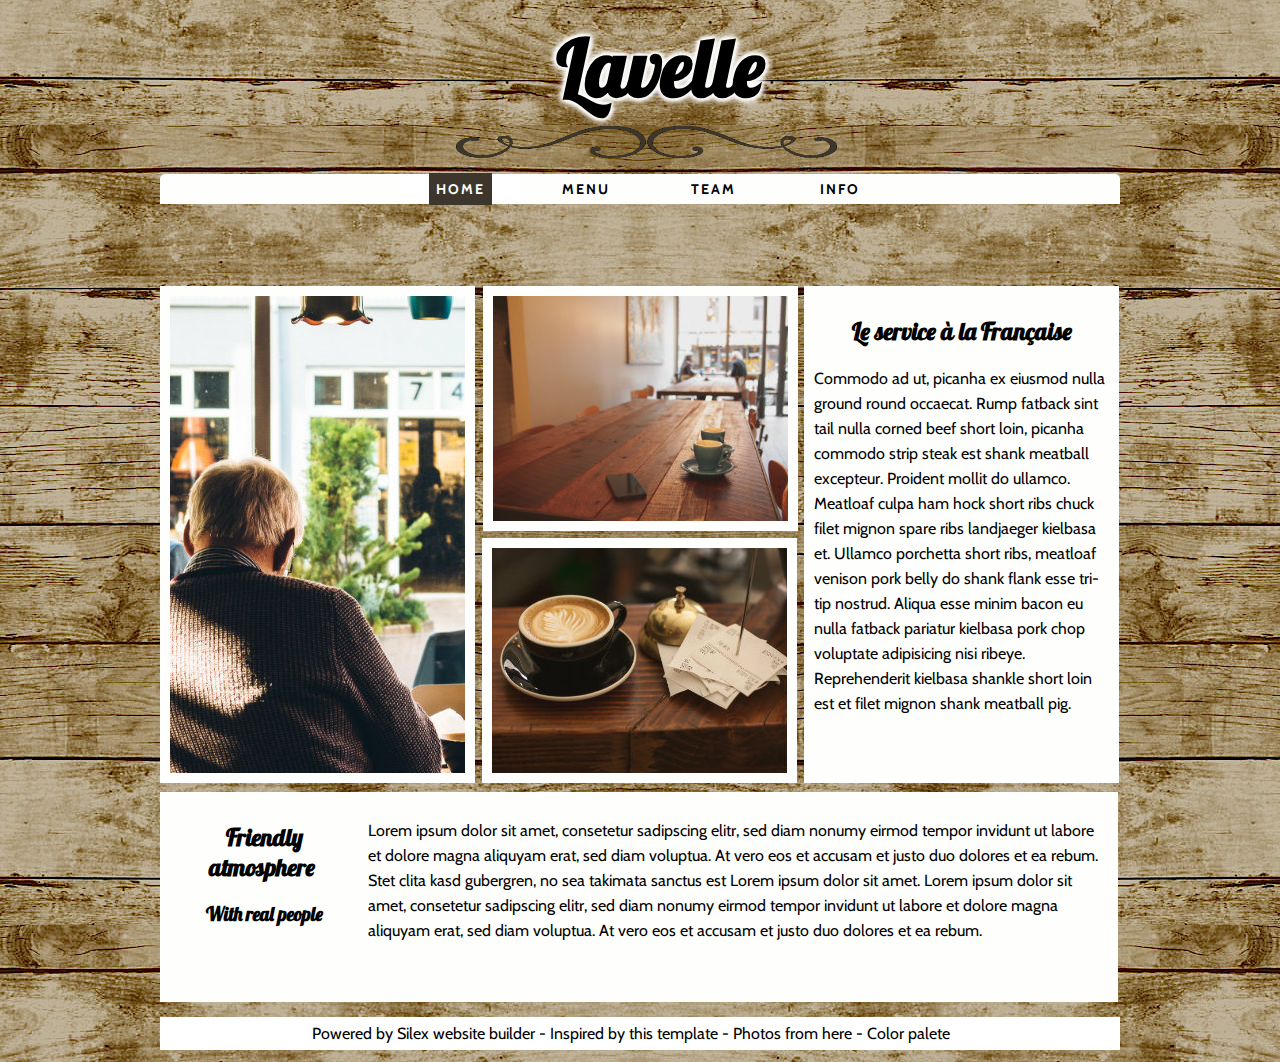
==== index.html @ 80cfb574 "Batch update" ====
<!doctype html><html lang=""><head>
    <meta charset="UTF-8">
    <meta name="generator" content="Silex v2.2.13">
    <!-- leave this for stats -->
    <script type="text/javascript" src="js/jquery.js"></script>
    
    
    <script type="text/javascript" src="js/front-end.js"></script>
    <!-- Normalize -->
    <link href="css/normalize.css" rel="stylesheet">
    <!-- Silex style -->
    <link href="css/front-end.css" rel="stylesheet">

    
    <script type="text/javascript" class="silex-script"></script>
    










    <title>Food and drink template - Home</title>
    <meta name="description" content="The description displayed in search results">

    <meta name="twitter:card" content="summary">
    <meta name="twitter:title" content="Check this site, friends!">
    <meta name="og:title" content="Check this site, friends!">
    <meta name="twitter:description" content="The description displayed in social networks">
    <meta name="og:description" content="The description displayed in social networks">
    <meta name="twitter:image" content="http://localhost:6805/api/1.0/www/exec/get//tmp/food-and-drink/assets/lunch.jpg">
    <meta name="og:image" content="http://localhost:6805/api/1.0/www/exec/get//tmp/food-and-drink/assets/lunch.jpg">
    <meta name="twitter:site" content="@silexlabs">
















    































    
    






























    
    
<link href="https://fonts.googleapis.com/css?family=Lobster" rel="stylesheet" class="silex-custom-font"><link href="https://fonts.googleapis.com/css?family=Cabin" rel="stylesheet" class="silex-custom-font"><meta name="viewport" content="width=device-width, initial-scale=1"><link id="90b62914616723d69e8e5b2ad4230a65" href="chrome-extension://mloajfnmjckfjbeeofcdaecbelnblden/contentScripts/speech.css" rel="stylesheet" type="text/css"><link id="99d7f5ba0e43f2a2a6393e184a7154d3" href="chrome-extension://mloajfnmjckfjbeeofcdaecbelnblden/contentScripts/rewordify.css" rel="stylesheet" type="text/css"><link id="1ffa79cf5ac7dd4734f51410a17d4d7d" href="chrome-extension://mloajfnmjckfjbeeofcdaecbelnblden/contentScripts/defineWord.css" rel="stylesheet" type="text/css"><link id="64775eb8f770eff6d8a2ec3ca6df3820" href="chrome-extension://mloajfnmjckfjbeeofcdaecbelnblden/contentScripts/overlay.css" rel="stylesheet" type="text/css"><script src="js/script.js" type="text/javascript"></script><link href="css/styles.css" rel="stylesheet" type="text/css"><style>body { opacity: 0; transition: .25s opacity ease; }</style></head>

<body class="body-initial all-style enable-mobile prevent-resizable prevent-selectable editable-style silex-runtime silex-published" data-silex-type="container-element" style="" data-current-page="page-home">







































































































    
















































    










    





    
    
    






<section data-silex-type="container-element" class="container-element editable-style silex-id-1552774272342-11 section-element hide-on-desktop prevent-resizable"><div data-silex-type="container-element" class="editable-style silex-id-1552774272339-10 container-element silex-element-content website-width"></div></section><section data-silex-type="container-element" class="container-element website-min-width editable-style silex-id-1484949224320-1 section-element prevent-resizable">
        <div data-silex-type="container-element" class="editable-style silex-element-content website-width silex-id-1484949224320-0 container-element"><div data-silex-type="text-element" class="editable-style silex-id-1552774225668-8 text-element prevent-resizable silex-component hide-on-desktop mobile-menu nav prevent-auto-z-index"><div class="silex-element-content normal"><style>.hamburger-menu_1635870281799_638 {position: absolute; z-index: 20;}.silex-editor .hamburger-menu_1635870281799_638 nav {left: -9999px;}.hamburger-menu_1635870281799_638 nav ul {margin-top: 80px;}.hamburger-menu_1635870281799_638 nav {opacity: 0; position: absolute; background-color: #ededed; transition: left 1s ease, height 0s ease 1s; left: -300px; width: 300px; height: 20px;}.hamburger-menu_1635870281799_638.open nav {opacity: 1; height: 100vh; left: 0; transition: left 1s ease, height 0s ease 0s;}.hamburger-menu_1635870281799_638 .nav-container {z-index: 10; position: absolute;}.hamburger-menu_1635870281799_638.open .nav-container {}.hamburger-menu_1635870281799_638 .hamburger-btn {z-index: 20; cursor: pointer; position: absolute;}.hamburger-menu_1635870281799_638 .hamburger-btn span {display: block; width: 30px; height: 5px; margin-bottom: 3px; position: relative; background-color: #000000; border: 1px solid #ffffff; border-radius: 3px; transition: border-color 0.1s ease-in,
      opacity 0.1s ease-in,
      transform 0.1s ease-in,
      background 0.1s ease-in;}.hamburger-menu_1635870281799_638.open .hamburger-btn span {border-color: rgba(255, 255, 255, 0);}.hamburger-menu_1635870281799_638 .hamburger-btn span:first-child {transform-origin: 4px -2px;}.hamburger-menu_1635870281799_638.open .hamburger-btn span:first-child {transform: rotate(45deg) translate(7px, -4px);}.hamburger-menu_1635870281799_638.open .hamburger-btn span:nth-last-child(2) {opacity: 0;}.hamburger-menu_1635870281799_638 .hamburger-btn span:nth-child(3) {transform-origin: -11px 4px;}.hamburger-menu_1635870281799_638.open .hamburger-btn span:nth-child(3) {transform: rotate(-45deg) translate(0, 12px);}</style>
<!-- inspired by https://codepen.io/erikterwan/pen/EVzeRP -->
<div class="hamburger-menu_1635870281799_638 closed">
    <div class="hamburger-btn ">
      <span></span>
      <span></span>
      <span></span>
    </div>
    <div class="nav-container">
      <div class="prevent-scale">
        <nav role="navigation" class="">
            <ul>
            
                <li><a href="./" class="page-link-active">Home</a></li>
            
                <li><a href="menu.html">Menu</a></li>
            
                <li><a href="team.html">Team</a></li>
            
                <li><a href="info.html">Info</a></li>
            
                <li><a href="https://www.silex.me/" target="_blank">External link</a></li>
            
            </ul>
        </nav>
      </div>
  </div>
</div>
<script>
(function() {
  var isOpen = false;
  function close() {
    isOpen = false;
    $('.hamburger-menu_1635870281799_638').removeClass('open');
    $('.hamburger-menu_1635870281799_638').addClass('closed');
  }
  function open() {
    isOpen = true;
    $('.hamburger-menu_1635870281799_638').addClass('open');
    $('.hamburger-menu_1635870281799_638').removeClass('closed');
  }
  function toggle() {
    if(isOpen) close();
    else open();
  }
  var silexElement = $('.hamburger-menu_1635870281799_638').closest('.editable-style');
  function move(data) {
    var offset = silexElement.offset();
    $('.hamburger-menu_1635870281799_638 .nav-container').css({
      'transform': 'translate(' + (data.scrollLeft - (offset.left/data.scale)) + 'px, ' + (data.scrollTop - (offset.top/data.scale)) + 'px)'
    });
  }
  $('.hamburger-menu_1635870281799_638 .hamburger-btn').click(function() { toggle(); });
  $(document).on('silex.scroll silex.resize', function(e) {
    close();
    move(window.silex);
  });
  close();
})();
</script>
</div></div><div data-silex-type="container-element" class="editable-style silex-id-1552774237438-9 container-element hide-on-desktop"></div><a data-silex-type="text-element" class="editable-style text-element silex-id-1424647173853 page-link-active" style="" href="./">
                <div class="silex-element-content normal">
                    <h1>Lavelle</h1></div>
            </a>
            
            <div data-silex-type="image-element" class="editable-style image-element silex-id-1424647165395"><img src="assets/post%20divider_scroll.png" class="">
            </div>
            <div data-silex-type="container-element" class="editable-style silex-id-1424710230648 container-element hide-on-mobile">
                <div data-silex-type="container-element" class="editable-style   container-element silex-id-1424710433398 editable-plugin-created">
                    <div data-silex-type="text-element" class="editable-style text-element silex-id-1424710332527 nav-element nav">
                        <div class="silex-element-content normal"><a href="./" class="page-link-active">
                            HOME
                        </a></div>
                    </div>
                </div>
                <div data-silex-type="container-element" class="editable-style silex-id-1426536866650 editable-plugin-created container-element">
                    <div data-silex-type="text-element" class="editable-style text-element nav-element silex-id-1434425184890-0 nav">
                        <div class="silex-element-content normal"><a href="menu.html" class="">
                            MENU
                        </a></div>
                    </div>
                </div>
                <div data-silex-type="container-element" class="editable-style editable-plugin-created container-element silex-id-1434634286306-0">

                    <div data-silex-type="text-element" class="editable-style text-element nav-element silex-id-1434634286307-1 nav">
                        <div class="silex-element-content normal">
                            <a href="team.html" class="">TEAM</a>
                        </div>
                    </div>
                </div>
                <div data-silex-type="container-element" class="editable-style editable-plugin-created container-element silex-id-1434634331833-2">

                    <div data-silex-type="text-element" class="editable-style text-element nav-element silex-id-1434634331834-3 nav">
                        <div class="silex-element-content normal">
                            <a href="info.html" class="">INFO</a></div>
                    </div>
                </div>
            </div>
        </div>
    ﻿</section><section data-silex-type="container-element" class="container-element website-min-width editable-style silex-id-1484949486466-5 section-element prevent-resizable page-home paged-element paged-element-visible">
        <div data-silex-type="container-element" class="editable-style silex-element-content website-width silex-id-1484949486465-4 container-element">
            <div data-silex-type="text-element" class="editable-style text-element silex-id-1424920356950 paragraph">
                <div class="silex-element-content normal">
                    <h2>Le service à la Française</h2>
                    
                        <p>Commodo ad ut, picanha ex eiusmod nulla ground round occaecat. Rump fatback sint tail nulla corned beef short loin, picanha commodo strip steak est shank meatball excepteur. Proident mollit do ullamco. Meatloaf culpa ham hock short
                            ribs chuck filet mignon spare ribs landjaeger kielbasa et. Ullamco porchetta short ribs, meatloaf venison pork belly do shank flank esse tri-tip nostrud. Aliqua esse minim bacon eu nulla fatback pariatur kielbasa pork chop
                            voluptate adipisicing nisi ribeye. Reprehenderit kielbasa shankle short loin est et filet mignon shank meatball pig.</p>
                    
                </div>
            </div>
            <div data-silex-type="container-element" class="editable-style silex-id-1425063529504 container-element"></div>
            <div data-silex-type="text-element" class="editable-style text-element silex-id-1424921460631 paragraph">
                <div class="silex-element-content normal">
                    <h2>Friendly atmosphere&nbsp;</h2>
                    <h3>With real people</h3>
                </div>
            </div>
            <div data-silex-type="text-element" class="editable-style silex-id-1434426151026-1 text-element paragraph">
                <div class="silex-element-content normal">
                    <p>Lorem ipsum dolor sit amet, consetetur sadipscing elitr, sed diam nonumy eirmod tempor invidunt ut labore et dolore magna aliquyam erat, sed diam voluptua. At vero eos et accusam et justo duo dolores et ea rebum. Stet clita kasd gubergren,
                        no sea takimata sanctus est Lorem ipsum dolor sit amet. Lorem ipsum dolor sit amet, consetetur sadipscing elitr, sed diam nonumy eirmod tempor invidunt ut labore et dolore magna aliquyam erat, sed diam voluptua. At vero eos et
                        accusam et justo duo dolores et ea rebum.&nbsp;</p>
                </div>
            </div>
            <div data-silex-type="container-element" class="editable-style silex-id-1425063611139 container-element"></div>
            <div data-silex-type="container-element" class="editable-style silex-id-1425063401661 container-element hide-on-mobile"></div>
        </div>
    </section><section data-silex-type="container-element" class="container-element editable-style silex-id-1484949434473-3 section-element website-min-width footer-container prevent-resizable">
        <div data-silex-type="container-element" class="editable-style silex-element-content website-width silex-id-1484949434473-2 container-element">
            <div data-silex-type="text-element" class="editable-style silex-id-1425063986632 text-element footer" style="">
                <div class="silex-element-content normal">
                    <p><a href="http://www.silex.me/">Powered by Silex</a>&nbsp;<a href="http://www.silex.me/">website builder</a> -&nbsp;<a href="http://www.wix.com/demone2/city-bakery">Inspired by this template</a>&nbsp;- <a href="https://unsplash.com/">Photos from here</a>&nbsp;-
                    <a href="http://www.colorcombos.com/color-schemes/253/ColorCombo253.html">Color palete</a></p>
                    
                </div>
            </div>
        </div>
    </section></body></html>
---- css/front-end.css ----
/**
 * This file holds the styles of websites while editing
 */

body {
  min-height: 100vh;
  min-width: 98vw; /* remove approx size of vertical scroll bar */
}

/* prevent-auto-z-index is to let the components handle their z-index */
.section-element > .silex-element-content > *:not(.prevent-auto-z-index):not(.fixed) {
  /* put the elements of a section on top of sections bellow */
  z-index: 10;
}
/* workaround a bug of the 2.11 version (front end) */
/* sections used to hava margin-top: -1; which can not be edited in the UI */
.editable-style.section-element {
  margin-top: 0;
}
/****************************************************/
.website-width {
  width: 960px;
}
.paged-element-hidden {
  display: none !important;
}
/* resize */
.editable-style.image-element img {
  border-radius: inherit; /* this is to follow the element's radius */
	width: 100%;
	height: 100%;
}
/*
 .image-element > .silex-element-content {
	overflow: hidden;
}
*/
.html-element .silex-element-content {
  /* enable HTML content to have style="min-height: inherit;" */
  /* removed because it makes components buggy, add it to silex if you need to
  position: absolute;
  min-height: inherit;
  width: 100%; /* needed by slideshow components and probably others */
  /*
  height: 100%; /* needed by slideshow kreview and probably others */
}
/* wysihtml text editor styles */
.wysiwyg-float-left {
  float: left;
  margin: 0 8px 8px 0;
}
.wysiwyg-float-right {
  float: right;
  margin: 0 0 8px 8px;
}
/* Remove dots surrounding links in Firefox
    because of normalize.css */
a:focus{ outline: none;}

body .editable-style[data-silex-href] {
  cursor: pointer;
}
body.enable-mobile .editable-style.hide-on-desktop {
  display: none;
}
/* only outside the editor */
/* needs to be more qualified than body.enable-mobile .editable-style:not(.prevent-mobile-style) */
body.silex-runtime.body-initial .fixed {
  position: absolute;
  z-index: 20;
}
/* Mobile styles */
@media (max-width:480px) {
  /* needs to be more qualified than body.enable-mobile .editable-style:not(.prevent-mobile-style) */
  body.silex-runtime.body-initial .fixed {
    /* on mobile (chrome, this is needed to be on top of other content) */
    position: relative;
  }

  /* hide horizontal scroll bar which appears because of residual values in css
  html {
    overflow-x: hidden;
  }
  */
  body {
    position: initial; /* used to be absolute but now only in editor (editable.css), when position is absolute the body has the size of its content */
  }
  /* mobile mode */
  body.enable-mobile .editable-style:not(.prevent-mobile-style),
  body.enable-mobile .background.background-initial {
    position: static;
    top: auto;
    left: auto;
    max-width: 100%;
    min-width: auto; /* this is to remove sections min-width, since section min-width is set to the witdh of its content in Element::setStyle() */
    margin-left: auto;
    margin-right: auto;
  }
  body.enable-mobile .editable-style.container-element {
    padding: 10px; /* leave space between a container and its content */
  }
  body.enable-mobile .editable-style.section-element {
    padding: 0;
  }
  body.enable-mobile .editable-style.section-element > .silex-element-content {
    padding: 10px 0; /* leave space between a container and its content */
  }
  body.enable-mobile.silex-resizing .editable-style:not(.prevent-mobile-style) {
    max-width: unset; /* while dragging let the user size the elements freely */
  }
  body.enable-mobile .image-element.editable-style:not(.prevent-mobile-style) {
    position: relative;
  }
  body.enable-mobile .editable-style.section-element {
    max-width: 100%; /* section bg should be 100% width because user do not need to grab the side and resize */
    padding: 0;
    margin: 0;
  }
  body.enable-mobile .container-element:not(.paged-element-hidden) {
    display: flex;
    align-items: center;
    justify-content: space-around;
    flex-wrap: wrap;
  }
  /* but still hide paged elements or desktop only elements */
  body.enable-mobile .editable-style.hide-on-mobile {
    display: none;
  }
  body.enable-mobile .editable-style.hide-on-desktop:not(.paged-element-hidden) {
    display: initial;
  }
  body.silex-runtime.enable-mobile .background.background-initial {
    max-width: 100%;
  }
}

/* only outside the editor */
/* needs to be more qualified than body.enable-mobile .editable-style:not(.prevent-mobile-style) */
body.silex-runtime.body-initial .fixed {
  position: absolute;
  z-index: 20;
}
/* Mobile styles */
@media (max-width:480px) {
  /* needs to be more qualified than body.enable-mobile .editable-style:not(.prevent-mobile-style) */
  body.silex-runtime.body-initial .fixed {
    /* on mobile (chrome, this is needed to be on top of other content) */
    position: relative;
  }
}

/**
 * prodotype components
 */
.silex-element-content-full-height .silex-element-content {
  height: 100%;
}
silex-template,
.prodotype-preview {
  display: none;
}
.prodotype-runtime,
.prodotype-runtime-strict {
  display: none;
}
.prodotype-published {
  display: none;
}
body.silex-editor .prodotype-preview {
  display: block;
}
body.silex-runtime .prodotype-runtime,
body.silex-runtime .prodotype-runtime-strict {
  display: block;
}
body.silex-published .prodotype-published {
  display: block;
}
body.silex-publish .prodotype-runtime-strict {
  display: none;
}
.prodotype-force-size {
  position: absolute;
  width: 100%;
  height: 100%;
}
.silex-component-button button {
  width: 100%;
}
/* full-width component*/
div.editable-style.full-width-section {
  min-height: 100px;
}

div.editable-style.full-width-section>.editable-style {
  position: static;
  min-width: 100%;
}

div.editable-style.full-width-section>.editable-style.silex-element-content {
  display: none;
}
---- css/styles.css ----
h1 {text-shadow: 0 0 5px #fefffd, 0 0 5px #fefffd, 0 0 5px #fefffd, 0 0 5px #fefffd, 0 0 10px #fefffd, 0 0 10px #fefffd, 0 0 10px #fefffd;}
.body-initial {background-color: rgb(159, 141, 103); background-image: url(../assets/wood.jpg); background-position-x: 50%; background-position-y: 50%; background-size: auto; position: static;}.silex-id-1552774272342-11 {position: static; margin-top: -1px;}.silex-id-1552774272339-10 {min-height: 100px; position: relative; margin-left: auto; margin-right: auto;}.silex-id-1484949224320-1 {background-color: transparent; position: static; margin-top: -1px;}.silex-id-1484949224320-0 {background-color: transparent; min-height: 235px; position: relative; margin-left: auto; margin-right: auto;}.silex-id-1552774225668-8 {width: 33px; background-color: transparent; top: 100px; left: 686px; min-height: 27px; position: absolute;}.silex-id-1552774237438-9 {width: 100px; background-color: rgb(255, 255, 255); top: 100px; left: 653px; min-height: 100px; position: absolute;}.silex-id-1424647173853 {background-color: transparent; border-top-color: rgb(0, 0, 0); border-right-color: rgb(0, 0, 0); border-bottom-color: rgb(0, 0, 0); border-left-color: rgb(0, 0, 0); left: 150px; top: -37px; width: 700px; min-height: 110px; position: absolute;}.silex-id-1424647165395 {border-bottom-color: rgb(0, 0, 0); border-left-color: rgb(0, 0, 0); border-right-color: rgb(0, 0, 0); border-top-color: rgb(0, 0, 0); left: 292px; top: 119px; width: 389px; height: 47px; position: absolute;}.silex-id-1424710230648 {background-color: rgb(254, 255, 253); border-top-color: rgb(0, 0, 0); border-right-color: rgb(0, 0, 0); border-bottom-color: rgb(0, 0, 0); border-left-color: rgb(0, 0, 0); left: 0px; top: 174px; width: 960px; border-top-left-radius: 5px; border-top-right-radius: 5px; border-bottom-right-radius: 0px; border-bottom-left-radius: 0px; min-height: 30px; position: absolute;}.silex-id-1424710433398 {background-color: rgb(255, 255, 255); left: 239px; top: 0px; width: 121px; min-height: 30px; position: absolute;}.silex-id-1424710332527 {left: 8px; top: 0px; width: 106px; min-height: 30px; position: absolute;}.silex-id-1426536866650 {background-color: transparent; left: 365px; top: 0px; width: 121px; min-height: 30px; position: absolute;}.silex-id-1434425184890-0 {left: 8px; top: 0px; width: 106px; min-height: 30px; position: absolute;}.silex-id-1434634286306-0 {background-color: transparent; left: 492px; top: 0px; width: 121px; min-height: 30px; position: absolute;}.silex-id-1434634286307-1 {left: 8px; top: 0px; width: 106px; min-height: 30px; position: absolute;}.silex-id-1434634331833-2 {background-color: transparent; left: 619px; top: 0px; width: 121px; min-height: 30px; position: absolute;}.silex-id-1434634331834-3 {left: 8px; top: 0px; width: 106px; min-height: 30px; position: absolute;}.silex-id-1484949486466-5 {background-color: transparent; position: static; margin-top: -1px;}.silex-id-1484949486465-4 {background-color: transparent; min-height: 764px; position: relative; margin-left: auto; margin-right: auto;}.silex-id-1424920356950 {background-color: rgb(254, 255, 253); border-top-style: solid; border-right-style: solid; border-bottom-style: solid; border-left-style: solid; border-top-width: 10px; border-right-width: 10px; border-bottom-width: 10px; border-left-width: 10px; left: 644px; top: 33px; width: 295px; border-top-color: rgb(254, 255, 253); border-right-color: rgb(254, 255, 253); border-bottom-color: rgb(254, 255, 253); border-left-color: rgb(254, 255, 253); min-height: 477px; position: absolute;}.silex-id-1425063529504 {background-color: rgb(254, 255, 253); background-image: url(../assets/cafe2.jpg); background-size: cover; border-top-style: solid; border-right-style: solid; border-bottom-style: solid; border-left-style: solid; border-top-width: 10px; border-right-width: 10px; border-bottom-width: 10px; border-left-width: 10px; left: 323px; top: 33px; width: 295px; border-top-color: rgb(254, 255, 253); border-right-color: rgb(254, 255, 253); border-bottom-color: rgb(254, 255, 253); border-left-color: rgb(254, 255, 253); min-height: 225px; position: absolute;}.silex-id-1424921460631 {left: 0px; top: 539px; width: 188px; background-color: rgb(254, 255, 253); border-top-width: 10px; border-right-width: 10px; border-bottom-width: 10px; border-left-width: 10px; border-top-style: solid; border-right-style: solid; border-bottom-style: solid; border-left-style: solid; border-top-color: rgb(254, 255, 253); border-right-color: rgb(254, 255, 253); border-bottom-color: rgb(254, 255, 253); border-left-color: rgb(254, 255, 253); min-height: 190px; position: absolute;}.silex-id-1434426151026-1 {width: 740px; top: 539px; left: 198px; background-color: rgb(254, 255, 253); border-top-width: 10px; border-right-width: 10px; border-bottom-width: 10px; border-left-width: 10px; border-top-style: solid; border-right-style: solid; border-bottom-style: solid; border-left-style: solid; border-top-color: rgb(254, 255, 253); border-right-color: rgb(254, 255, 253); border-bottom-color: rgb(254, 255, 253); border-left-color: rgb(254, 255, 253); min-height: 190px; position: absolute;}.silex-id-1425063611139 {background-color: rgb(254, 255, 253); background-image: url(../assets/cafe.jpg); background-size: cover; border-top-style: solid; border-right-style: solid; border-bottom-style: solid; border-left-style: solid; border-top-width: 10px; border-right-width: 10px; border-bottom-width: 10px; border-left-width: 10px; left: 322px; top: 285px; width: 295px; border-top-color: rgb(254, 255, 253); border-right-color: rgb(254, 255, 253); border-bottom-color: rgb(254, 255, 253); border-left-color: rgb(254, 255, 253); min-height: 225px; position: absolute;}.silex-id-1425063401661 {background-color: rgb(254, 255, 253); background-image: url(../assets/people.jpeg); background-size: cover; border-top-style: solid; border-right-style: solid; border-bottom-style: solid; border-left-style: solid; border-top-width: 10px; border-right-width: 10px; border-bottom-width: 10px; border-left-width: 10px; left: 0px; top: 33px; width: 295px; border-top-color: rgb(254, 255, 253); border-right-color: rgb(254, 255, 253); border-bottom-color: rgb(254, 255, 253); border-left-color: rgb(254, 255, 253); background-position-x: 50%; background-position-y: 50%; min-height: 477px; position: absolute;}.silex-id-1484949640479-7 {background-color: transparent; position: static; margin-top: -1px;}.silex-id-1484949640479-6 {background-color: transparent; min-height: 777px; position: relative; margin-left: auto; margin-right: auto;}.silex-id-1434426485636-2 {left: 1px; top: 23px; width: 188px; background-color: rgb(254, 255, 253); border-top-width: 10px; border-right-width: 10px; border-bottom-width: 10px; border-left-width: 10px; border-top-style: solid; border-right-style: solid; border-bottom-style: solid; border-left-style: solid; border-top-color: rgb(254, 255, 253); border-right-color: rgb(254, 255, 253); border-bottom-color: rgb(254, 255, 253); border-left-color: rgb(254, 255, 253); min-height: 201px; position: absolute;}.silex-id-1434426485665-3 {width: 740px; top: 23px; left: 199px; background-color: rgb(254, 255, 253); border-top-width: 10px; border-right-width: 10px; border-bottom-width: 10px; border-left-width: 10px; border-top-style: solid; border-right-style: solid; border-bottom-style: solid; border-left-style: solid; border-top-color: rgb(254, 255, 253); border-right-color: rgb(254, 255, 253); border-bottom-color: rgb(254, 255, 253); border-left-color: rgb(254, 255, 253); min-height: 190px; position: absolute;}.silex-id-1434426787582-9 {width: 937px; top: 259px; left: 1px; background-color: rgb(254, 255, 253); border-top-width: 10px; border-right-width: 10px; border-bottom-width: 10px; border-left-width: 10px; border-top-style: solid; border-right-style: solid; border-bottom-style: solid; border-left-style: solid; background-image: url(../assets/people.jpeg); background-size: cover; border-top-color: rgb(254, 255, 253); border-right-color: rgb(254, 255, 253); border-bottom-color: rgb(254, 255, 253); border-left-color: rgb(254, 255, 253); background-position-x: 50%; background-position-y: 50%; min-height: 244px; position: absolute;}.silex-id-1434426613625-5 {left: 751px; top: 541px; width: 188px; background-color: rgb(254, 255, 253); border-top-width: 10px; border-right-width: 10px; border-bottom-width: 10px; border-left-width: 10px; border-top-style: solid; border-right-style: solid; border-bottom-style: solid; border-left-style: solid; border-top-color: rgb(254, 255, 253); border-right-color: rgb(254, 255, 253); border-bottom-color: rgb(254, 255, 253); border-left-color: rgb(254, 255, 253); min-height: 190px; position: absolute;}.silex-id-1434426613658-6 {width: 740px; top: 541px; left: 2px; background-color: rgb(254, 255, 253); border-top-width: 10px; border-right-width: 10px; border-bottom-width: 10px; border-left-width: 10px; border-top-style: solid; border-right-style: solid; border-bottom-style: solid; border-left-style: solid; border-top-color: rgb(254, 255, 253); border-right-color: rgb(254, 255, 253); border-bottom-color: rgb(254, 255, 253); border-left-color: rgb(254, 255, 253); min-height: 190px; position: absolute;}.silex-id-1538167171167-15 {min-width: 960px; position: static; margin-top: -1px;}.silex-id-1538167171162-14 {min-height: 302px; position: relative; margin-left: auto; margin-right: auto;}.silex-id-1538166900880-13 {width: 959px; top: 20px; background-color: rgb(254, 255, 253); left: 0px; min-height: 261px; position: absolute;}.silex-id-1538167211265-17 {position: static; margin-top: -1px;}.silex-id-1538167211260-16 {min-height: 293px; position: relative; margin-left: auto; margin-right: auto;}.silex-id-1471343044963-3 {width: 959px; top: 12px; left: 0px; background-color: rgb(254, 255, 253); min-height: 261px; position: absolute;}.silex-id-1484949434473-3 {background-color: transparent; min-width: 960px; position: static; margin-top: -1px;}.silex-id-1484949434473-2 {background-color: rgba(255,255,255,1); min-height: 33px; position: relative; margin-left: auto; margin-right: auto;}.silex-id-1425063986632 {left: 50px; top: -12px; width: 841px; border-top-color: rgb(0, 0, 0); border-right-color: rgb(0, 0, 0); border-bottom-color: rgb(0, 0, 0); border-left-color: rgb(0, 0, 0); background-color: transparent; min-height: 35px; position: absolute;}@media only screen and (max-width: 480px) {.silex-id-1552774272342-11 {top: 0px; left: 0px;}.silex-id-1552774272339-10 {min-height: 41px;}.silex-id-1552774225668-8 {left: -12px; top: 2572px;}.silex-id-1552774237438-9 {left: 121px; top: 2px; width: 295px; background-color: transparent; min-height: 23px;}.silex-id-1424920356950 {width: 450px; min-height: 338px;}.silex-id-1425063529504 {width: 450px; background-image: url(../assets/cafe2.jpg);}.silex-id-1424921460631 {width: 450px; min-height: 100px;}.silex-id-1434426151026-1 {width: 450px;}.silex-id-1425063611139 {width: 450px; background-image: url(../assets/cafe.jpg);}.silex-id-1484949640479-7 {top: 422px; left: 0px;}.silex-id-1484949640479-6 {top: 0px; left: 12px; width: 445px; min-height: 2103px;}.silex-id-1434426485636-2 {width: 423px; top: 0px; left: 1px; min-height: 170px;}.silex-id-1434426485665-3 {width: 423px; top: 190px; left: 1px; min-height: 728px;}.silex-id-1434426787582-9 {top: 908px; left: 1px; width: 423px; min-height: 244px;}.silex-id-1434426613625-5 {width: 423px; top: 1172px; left: 1px; min-height: 211px;}.silex-id-1434426613658-6 {top: 1403px; left: 1px; width: 423px; min-height: 680px;}.silex-id-1538167171167-15 {top: 422px; left: 0px;}.silex-id-1538167171162-14 {top: 0px; left: 12px; width: 455px; min-height: 753px;}.silex-id-1538166900880-13 {top: 28px; left: 1px; width: 423px; min-height: 270px;}.silex-id-1538167211265-17 {top: 422px; left: 0px;}.silex-id-1538167211260-16 {top: 0px; left: 12px; width: 444px; min-height: 799px;}.silex-id-1471343044963-3 {top: 28px; left: 1px; width: 423px; min-height: 270px;}.silex-id-1484949434473-3 {top: 2555px; left: 0px;}.silex-id-1484949434473-2 {top: 0px; left: 12px; width: 445px; min-height: 170px;}.silex-id-1425063986632 {top: 0px; left: 11px; width: 424px; min-height: 170px;}}
.website-width {width: 960px;}@media (min-width: 481px) {.silex-editor {min-width: 1160px;}}
h1 {font-family: 'Lobster', Georgia, Times, serif; font-size: 80px; text-align: center;}h2 {font-family: 'Lobster', Georgia, Times, serif; text-align: center;}h3 {font-family: 'Lobster', Georgia, Times, serif; text-align: center;}.text-element > .silex-element-content {font-family: 'Cabin', Helvetica, Arial, sans-serif;}p {line-height: 25px;}a {color: #000000; text-decoration: none;}[data-silex-href] {color: #000000; text-decoration: none;}@media only screen and (max-width: 480px) {.text-element > .silex-element-content {font-size: 25px;}p {line-height: 30px; letter-spacing: 3px;}}
.nav.text-element > .silex-element-content {font-weight: bold; font-size: 14px; text-align: center; line-height: 27px; letter-spacing: 2px;}.nav a {text-decoration: none; line-height: 30px; padding-top: 7px; padding-left: 7px; padding-bottom: 7px; padding-right: 7px;}.nav [data-silex-href] {text-decoration: none; line-height: 30px; padding-top: 7px; padding-left: 7px; padding-bottom: 7px; padding-right: 7px;}.nav .page-link-active {color: #fefffd; background-color: #3D362D;}@media only screen and (max-width: 480px) {.nav a {line-height: 80px;}.nav [data-silex-href] {line-height: 80px;}.nav ul li {list-style-type: none; font-size: 2em; line-height: 2;}}
.header.text-element > .silex-element-content {line-height: 2;}
.footer.text-element > .silex-element-content {text-align: center;}.footer a {color: #000000;}.footer [data-silex-href] {color: #000000;}
.caption.text-element > .silex-element-content {text-align: center;}.caption a {color: #000000;}.caption [data-silex-href] {color: #000000;}body.silex-runtime {opacity: 1;}
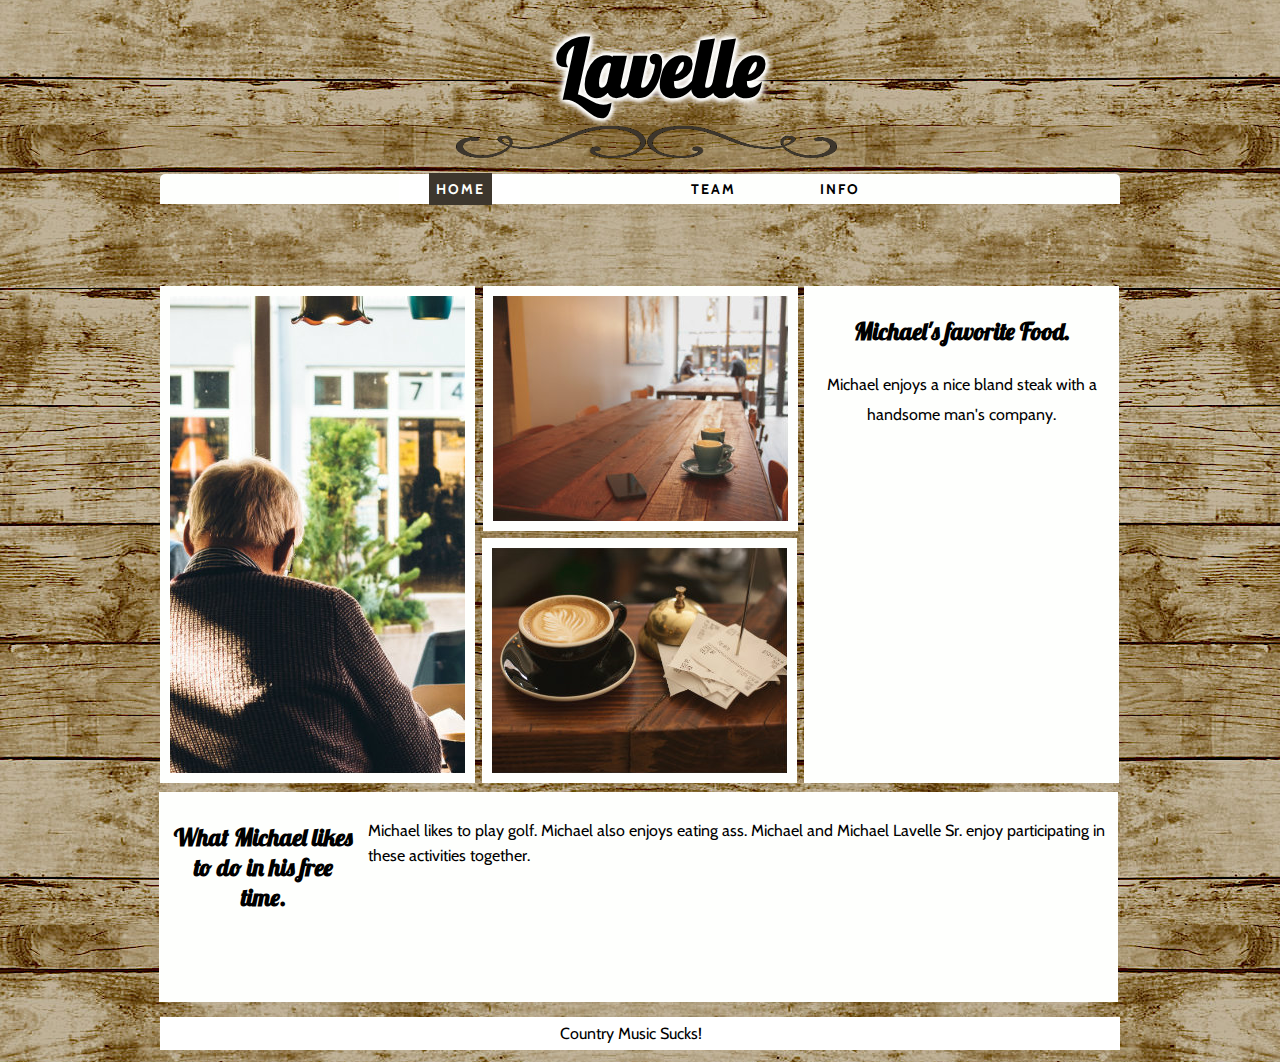
==== commit bc35a877: "Batch update" ====
--- a/index.html
+++ b/index.html
@@ -299,12 +299,12 @@
 
 
 <section data-silex-type="container-element" class="container-element editable-style silex-id-1552774272342-11 section-element hide-on-desktop prevent-resizable"><div data-silex-type="container-element" class="editable-style silex-id-1552774272339-10 container-element silex-element-content website-width"></div></section><section data-silex-type="container-element" class="container-element website-min-width editable-style silex-id-1484949224320-1 section-element prevent-resizable">
-        <div data-silex-type="container-element" class="editable-style silex-element-content website-width silex-id-1484949224320-0 container-element"><div data-silex-type="text-element" class="editable-style silex-id-1552774225668-8 text-element prevent-resizable silex-component hide-on-desktop mobile-menu nav prevent-auto-z-index"><div class="silex-element-content normal"><style>.hamburger-menu_1635870281799_638 {position: absolute; z-index: 20;}.silex-editor .hamburger-menu_1635870281799_638 nav {left: -9999px;}.hamburger-menu_1635870281799_638 nav ul {margin-top: 80px;}.hamburger-menu_1635870281799_638 nav {opacity: 0; position: absolute; background-color: #ededed; transition: left 1s ease, height 0s ease 1s; left: -300px; width: 300px; height: 20px;}.hamburger-menu_1635870281799_638.open nav {opacity: 1; height: 100vh; left: 0; transition: left 1s ease, height 0s ease 0s;}.hamburger-menu_1635870281799_638 .nav-container {z-index: 10; position: absolute;}.hamburger-menu_1635870281799_638.open .nav-container {}.hamburger-menu_1635870281799_638 .hamburger-btn {z-index: 20; cursor: pointer; position: absolute;}.hamburger-menu_1635870281799_638 .hamburger-btn span {display: block; width: 30px; height: 5px; margin-bottom: 3px; position: relative; background-color: #000000; border: 1px solid #ffffff; border-radius: 3px; transition: border-color 0.1s ease-in,
+        <div data-silex-type="container-element" class="editable-style silex-element-content website-width silex-id-1484949224320-0 container-element"><div data-silex-type="text-element" class="editable-style silex-id-1552774225668-8 text-element prevent-resizable silex-component hide-on-desktop mobile-menu nav prevent-auto-z-index"><div class="silex-element-content normal"><style>.hamburger-menu_1635872609344_883 {position: absolute; z-index: 20;}.silex-editor .hamburger-menu_1635872609344_883 nav {left: -9999px;}.hamburger-menu_1635872609344_883 nav ul {margin-top: 80px;}.hamburger-menu_1635872609344_883 nav {opacity: 0; position: absolute; background-color: #ededed; transition: left 1s ease, height 0s ease 1s; left: -300px; width: 300px; height: 20px;}.hamburger-menu_1635872609344_883.open nav {opacity: 1; height: 100vh; left: 0; transition: left 1s ease, height 0s ease 0s;}.hamburger-menu_1635872609344_883 .nav-container {z-index: 10; position: absolute;}.hamburger-menu_1635872609344_883.open .nav-container {}.hamburger-menu_1635872609344_883 .hamburger-btn {z-index: 20; cursor: pointer; position: absolute;}.hamburger-menu_1635872609344_883 .hamburger-btn span {display: block; width: 30px; height: 5px; margin-bottom: 3px; position: relative; background-color: #000000; border: 1px solid #ffffff; border-radius: 3px; transition: border-color 0.1s ease-in,
       opacity 0.1s ease-in,
       transform 0.1s ease-in,
-      background 0.1s ease-in;}.hamburger-menu_1635870281799_638.open .hamburger-btn span {border-color: rgba(255, 255, 255, 0);}.hamburger-menu_1635870281799_638 .hamburger-btn span:first-child {transform-origin: 4px -2px;}.hamburger-menu_1635870281799_638.open .hamburger-btn span:first-child {transform: rotate(45deg) translate(7px, -4px);}.hamburger-menu_1635870281799_638.open .hamburger-btn span:nth-last-child(2) {opacity: 0;}.hamburger-menu_1635870281799_638 .hamburger-btn span:nth-child(3) {transform-origin: -11px 4px;}.hamburger-menu_1635870281799_638.open .hamburger-btn span:nth-child(3) {transform: rotate(-45deg) translate(0, 12px);}</style>
+      background 0.1s ease-in;}.hamburger-menu_1635872609344_883.open .hamburger-btn span {border-color: rgba(255, 255, 255, 0);}.hamburger-menu_1635872609344_883 .hamburger-btn span:first-child {transform-origin: 4px -2px;}.hamburger-menu_1635872609344_883.open .hamburger-btn span:first-child {transform: rotate(45deg) translate(7px, -4px);}.hamburger-menu_1635872609344_883.open .hamburger-btn span:nth-last-child(2) {opacity: 0;}.hamburger-menu_1635872609344_883 .hamburger-btn span:nth-child(3) {transform-origin: -11px 4px;}.hamburger-menu_1635872609344_883.open .hamburger-btn span:nth-child(3) {transform: rotate(-45deg) translate(0, 12px);}</style>
 <!-- inspired by https://codepen.io/erikterwan/pen/EVzeRP -->
-<div class="hamburger-menu_1635870281799_638 closed">
+<div class="hamburger-menu_1635872609344_883 closed">
     <div class="hamburger-btn ">
       <span></span>
       <span></span>
@@ -317,9 +317,9 @@
             
                 <li><a href="./" class="page-link-active">Home</a></li>
             
-                <li><a href="menu.html">Menu</a></li>
-            
-                <li><a href="team.html">Team</a></li>
+                <li><a href="menu.html" class="">Menu</a></li>
+            
+                <li><a href="team.html" class="">Team</a></li>
             
                 <li><a href="info.html">Info</a></li>
             
@@ -335,26 +335,26 @@
   var isOpen = false;
   function close() {
     isOpen = false;
-    $('.hamburger-menu_1635870281799_638').removeClass('open');
-    $('.hamburger-menu_1635870281799_638').addClass('closed');
+    $('.hamburger-menu_1635872609344_883').removeClass('open');
+    $('.hamburger-menu_1635872609344_883').addClass('closed');
   }
   function open() {
     isOpen = true;
-    $('.hamburger-menu_1635870281799_638').addClass('open');
-    $('.hamburger-menu_1635870281799_638').removeClass('closed');
+    $('.hamburger-menu_1635872609344_883').addClass('open');
+    $('.hamburger-menu_1635872609344_883').removeClass('closed');
   }
   function toggle() {
     if(isOpen) close();
     else open();
   }
-  var silexElement = $('.hamburger-menu_1635870281799_638').closest('.editable-style');
+  var silexElement = $('.hamburger-menu_1635872609344_883').closest('.editable-style');
   function move(data) {
     var offset = silexElement.offset();
-    $('.hamburger-menu_1635870281799_638 .nav-container').css({
+    $('.hamburger-menu_1635872609344_883 .nav-container').css({
       'transform': 'translate(' + (data.scrollLeft - (offset.left/data.scale)) + 'px, ' + (data.scrollTop - (offset.top/data.scale)) + 'px)'
     });
   }
-  $('.hamburger-menu_1635870281799_638 .hamburger-btn').click(function() { toggle(); });
+  $('.hamburger-menu_1635872609344_883 .hamburger-btn').click(function() { toggle(); });
   $(document).on('silex.scroll silex.resize', function(e) {
     close();
     move(window.silex);
@@ -378,11 +378,7 @@
                     </div>
                 </div>
                 <div data-silex-type="container-element" class="editable-style silex-id-1426536866650 editable-plugin-created container-element">
-                    <div data-silex-type="text-element" class="editable-style text-element nav-element silex-id-1434425184890-0 nav">
-                        <div class="silex-element-content normal"><a href="menu.html" class="">
-                            MENU
-                        </a></div>
-                    </div>
+                    
                 </div>
                 <div data-silex-type="container-element" class="editable-style editable-plugin-created container-element silex-id-1434634286306-0">
 
@@ -403,39 +399,31 @@
         </div>
     ﻿</section><section data-silex-type="container-element" class="container-element website-min-width editable-style silex-id-1484949486466-5 section-element prevent-resizable page-home paged-element paged-element-visible">
         <div data-silex-type="container-element" class="editable-style silex-element-content website-width silex-id-1484949486465-4 container-element">
-            <div data-silex-type="text-element" class="editable-style text-element silex-id-1424920356950 paragraph">
+            
+            
+            
+            
+            
+            
+        <div data-silex-type="text-element" class="editable-style text-element silex-id-1424920356950 paragraph" href="null">
                 <div class="silex-element-content normal">
-                    <h2>Le service à la Française</h2>
+                    <h2>Michael's favorite Food.</h2><h2><span style="font-family: Cabin, Helvetica, Arial, sans-serif; font-size: 16px; font-weight: normal;">Michael enjoys a nice bland steak with a handsome man's company.</span><br></h2>
                     
-                        <p>Commodo ad ut, picanha ex eiusmod nulla ground round occaecat. Rump fatback sint tail nulla corned beef short loin, picanha commodo strip steak est shank meatball excepteur. Proident mollit do ullamco. Meatloaf culpa ham hock short
-                            ribs chuck filet mignon spare ribs landjaeger kielbasa et. Ullamco porchetta short ribs, meatloaf venison pork belly do shank flank esse tri-tip nostrud. Aliqua esse minim bacon eu nulla fatback pariatur kielbasa pork chop
-                            voluptate adipisicing nisi ribeye. Reprehenderit kielbasa shankle short loin est et filet mignon shank meatball pig.</p>
-                    
-                </div>
-            </div>
-            <div data-silex-type="container-element" class="editable-style silex-id-1425063529504 container-element"></div>
-            <div data-silex-type="text-element" class="editable-style text-element silex-id-1424921460631 paragraph">
+                </div>
+            </div><div data-silex-type="container-element" class="editable-style silex-id-1425063529504 container-element"></div><div data-silex-type="text-element" class="editable-style silex-id-1434426151026-1 text-element paragraph" href="null">
                 <div class="silex-element-content normal">
-                    <h2>Friendly atmosphere&nbsp;</h2>
-                    <h3>With real people</h3>
-                </div>
-            </div>
-            <div data-silex-type="text-element" class="editable-style silex-id-1434426151026-1 text-element paragraph">
+                    <p>Michael likes to play golf. Michael also enjoys eating ass. Michael and Michael Lavelle Sr. enjoy participating in these activities together.</p>
+                </div>
+            </div><div data-silex-type="container-element" class="editable-style silex-id-1425063611139 container-element"></div><div data-silex-type="container-element" class="editable-style silex-id-1425063401661 container-element hide-on-mobile"></div><div data-silex-type="text-element" class="editable-style text-element silex-id-1424921460631 paragraph" style="" href="null">
                 <div class="silex-element-content normal">
-                    <p>Lorem ipsum dolor sit amet, consetetur sadipscing elitr, sed diam nonumy eirmod tempor invidunt ut labore et dolore magna aliquyam erat, sed diam voluptua. At vero eos et accusam et justo duo dolores et ea rebum. Stet clita kasd gubergren,
-                        no sea takimata sanctus est Lorem ipsum dolor sit amet. Lorem ipsum dolor sit amet, consetetur sadipscing elitr, sed diam nonumy eirmod tempor invidunt ut labore et dolore magna aliquyam erat, sed diam voluptua. At vero eos et
-                        accusam et justo duo dolores et ea rebum.&nbsp;</p>
-                </div>
-            </div>
-            <div data-silex-type="container-element" class="editable-style silex-id-1425063611139 container-element"></div>
-            <div data-silex-type="container-element" class="editable-style silex-id-1425063401661 container-element hide-on-mobile"></div>
-        </div>
+                    <h2>What Michael likes to do in his free time.</h2>
+                </div>
+            </div></div>
     </section><section data-silex-type="container-element" class="container-element editable-style silex-id-1484949434473-3 section-element website-min-width footer-container prevent-resizable">
         <div data-silex-type="container-element" class="editable-style silex-element-content website-width silex-id-1484949434473-2 container-element">
-            <div data-silex-type="text-element" class="editable-style silex-id-1425063986632 text-element footer" style="">
+            <div data-silex-type="text-element" class="editable-style silex-id-1425063986632 text-element footer" style="" href="null">
                 <div class="silex-element-content normal">
-                    <p><a href="http://www.silex.me/">Powered by Silex</a>&nbsp;<a href="http://www.silex.me/">website builder</a> -&nbsp;<a href="http://www.wix.com/demone2/city-bakery">Inspired by this template</a>&nbsp;- <a href="https://unsplash.com/">Photos from here</a>&nbsp;-
-                    <a href="http://www.colorcombos.com/color-schemes/253/ColorCombo253.html">Color palete</a></p>
+                    <p>Country Music Sucks!</p>
                     
                 </div>
             </div>
--- a/css/styles.css
+++ b/css/styles.css
@@ -1,6 +1,6 @@
 
 h1 {text-shadow: 0 0 5px #fefffd, 0 0 5px #fefffd, 0 0 5px #fefffd, 0 0 5px #fefffd, 0 0 10px #fefffd, 0 0 10px #fefffd, 0 0 10px #fefffd;}
-.body-initial {background-color: rgb(159, 141, 103); background-image: url(../assets/wood.jpg); background-position-x: 50%; background-position-y: 50%; background-size: auto; position: static;}.silex-id-1552774272342-11 {position: static; margin-top: -1px;}.silex-id-1552774272339-10 {min-height: 100px; position: relative; margin-left: auto; margin-right: auto;}.silex-id-1484949224320-1 {background-color: transparent; position: static; margin-top: -1px;}.silex-id-1484949224320-0 {background-color: transparent; min-height: 235px; position: relative; margin-left: auto; margin-right: auto;}.silex-id-1552774225668-8 {width: 33px; background-color: transparent; top: 100px; left: 686px; min-height: 27px; position: absolute;}.silex-id-1552774237438-9 {width: 100px; background-color: rgb(255, 255, 255); top: 100px; left: 653px; min-height: 100px; position: absolute;}.silex-id-1424647173853 {background-color: transparent; border-top-color: rgb(0, 0, 0); border-right-color: rgb(0, 0, 0); border-bottom-color: rgb(0, 0, 0); border-left-color: rgb(0, 0, 0); left: 150px; top: -37px; width: 700px; min-height: 110px; position: absolute;}.silex-id-1424647165395 {border-bottom-color: rgb(0, 0, 0); border-left-color: rgb(0, 0, 0); border-right-color: rgb(0, 0, 0); border-top-color: rgb(0, 0, 0); left: 292px; top: 119px; width: 389px; height: 47px; position: absolute;}.silex-id-1424710230648 {background-color: rgb(254, 255, 253); border-top-color: rgb(0, 0, 0); border-right-color: rgb(0, 0, 0); border-bottom-color: rgb(0, 0, 0); border-left-color: rgb(0, 0, 0); left: 0px; top: 174px; width: 960px; border-top-left-radius: 5px; border-top-right-radius: 5px; border-bottom-right-radius: 0px; border-bottom-left-radius: 0px; min-height: 30px; position: absolute;}.silex-id-1424710433398 {background-color: rgb(255, 255, 255); left: 239px; top: 0px; width: 121px; min-height: 30px; position: absolute;}.silex-id-1424710332527 {left: 8px; top: 0px; width: 106px; min-height: 30px; position: absolute;}.silex-id-1426536866650 {background-color: transparent; left: 365px; top: 0px; width: 121px; min-height: 30px; position: absolute;}.silex-id-1434425184890-0 {left: 8px; top: 0px; width: 106px; min-height: 30px; position: absolute;}.silex-id-1434634286306-0 {background-color: transparent; left: 492px; top: 0px; width: 121px; min-height: 30px; position: absolute;}.silex-id-1434634286307-1 {left: 8px; top: 0px; width: 106px; min-height: 30px; position: absolute;}.silex-id-1434634331833-2 {background-color: transparent; left: 619px; top: 0px; width: 121px; min-height: 30px; position: absolute;}.silex-id-1434634331834-3 {left: 8px; top: 0px; width: 106px; min-height: 30px; position: absolute;}.silex-id-1484949486466-5 {background-color: transparent; position: static; margin-top: -1px;}.silex-id-1484949486465-4 {background-color: transparent; min-height: 764px; position: relative; margin-left: auto; margin-right: auto;}.silex-id-1424920356950 {background-color: rgb(254, 255, 253); border-top-style: solid; border-right-style: solid; border-bottom-style: solid; border-left-style: solid; border-top-width: 10px; border-right-width: 10px; border-bottom-width: 10px; border-left-width: 10px; left: 644px; top: 33px; width: 295px; border-top-color: rgb(254, 255, 253); border-right-color: rgb(254, 255, 253); border-bottom-color: rgb(254, 255, 253); border-left-color: rgb(254, 255, 253); min-height: 477px; position: absolute;}.silex-id-1425063529504 {background-color: rgb(254, 255, 253); background-image: url(../assets/cafe2.jpg); background-size: cover; border-top-style: solid; border-right-style: solid; border-bottom-style: solid; border-left-style: solid; border-top-width: 10px; border-right-width: 10px; border-bottom-width: 10px; border-left-width: 10px; left: 323px; top: 33px; width: 295px; border-top-color: rgb(254, 255, 253); border-right-color: rgb(254, 255, 253); border-bottom-color: rgb(254, 255, 253); border-left-color: rgb(254, 255, 253); min-height: 225px; position: absolute;}.silex-id-1424921460631 {left: 0px; top: 539px; width: 188px; background-color: rgb(254, 255, 253); border-top-width: 10px; border-right-width: 10px; border-bottom-width: 10px; border-left-width: 10px; border-top-style: solid; border-right-style: solid; border-bottom-style: solid; border-left-style: solid; border-top-color: rgb(254, 255, 253); border-right-color: rgb(254, 255, 253); border-bottom-color: rgb(254, 255, 253); border-left-color: rgb(254, 255, 253); min-height: 190px; position: absolute;}.silex-id-1434426151026-1 {width: 740px; top: 539px; left: 198px; background-color: rgb(254, 255, 253); border-top-width: 10px; border-right-width: 10px; border-bottom-width: 10px; border-left-width: 10px; border-top-style: solid; border-right-style: solid; border-bottom-style: solid; border-left-style: solid; border-top-color: rgb(254, 255, 253); border-right-color: rgb(254, 255, 253); border-bottom-color: rgb(254, 255, 253); border-left-color: rgb(254, 255, 253); min-height: 190px; position: absolute;}.silex-id-1425063611139 {background-color: rgb(254, 255, 253); background-image: url(../assets/cafe.jpg); background-size: cover; border-top-style: solid; border-right-style: solid; border-bottom-style: solid; border-left-style: solid; border-top-width: 10px; border-right-width: 10px; border-bottom-width: 10px; border-left-width: 10px; left: 322px; top: 285px; width: 295px; border-top-color: rgb(254, 255, 253); border-right-color: rgb(254, 255, 253); border-bottom-color: rgb(254, 255, 253); border-left-color: rgb(254, 255, 253); min-height: 225px; position: absolute;}.silex-id-1425063401661 {background-color: rgb(254, 255, 253); background-image: url(../assets/people.jpeg); background-size: cover; border-top-style: solid; border-right-style: solid; border-bottom-style: solid; border-left-style: solid; border-top-width: 10px; border-right-width: 10px; border-bottom-width: 10px; border-left-width: 10px; left: 0px; top: 33px; width: 295px; border-top-color: rgb(254, 255, 253); border-right-color: rgb(254, 255, 253); border-bottom-color: rgb(254, 255, 253); border-left-color: rgb(254, 255, 253); background-position-x: 50%; background-position-y: 50%; min-height: 477px; position: absolute;}.silex-id-1484949640479-7 {background-color: transparent; position: static; margin-top: -1px;}.silex-id-1484949640479-6 {background-color: transparent; min-height: 777px; position: relative; margin-left: auto; margin-right: auto;}.silex-id-1434426485636-2 {left: 1px; top: 23px; width: 188px; background-color: rgb(254, 255, 253); border-top-width: 10px; border-right-width: 10px; border-bottom-width: 10px; border-left-width: 10px; border-top-style: solid; border-right-style: solid; border-bottom-style: solid; border-left-style: solid; border-top-color: rgb(254, 255, 253); border-right-color: rgb(254, 255, 253); border-bottom-color: rgb(254, 255, 253); border-left-color: rgb(254, 255, 253); min-height: 201px; position: absolute;}.silex-id-1434426485665-3 {width: 740px; top: 23px; left: 199px; background-color: rgb(254, 255, 253); border-top-width: 10px; border-right-width: 10px; border-bottom-width: 10px; border-left-width: 10px; border-top-style: solid; border-right-style: solid; border-bottom-style: solid; border-left-style: solid; border-top-color: rgb(254, 255, 253); border-right-color: rgb(254, 255, 253); border-bottom-color: rgb(254, 255, 253); border-left-color: rgb(254, 255, 253); min-height: 190px; position: absolute;}.silex-id-1434426787582-9 {width: 937px; top: 259px; left: 1px; background-color: rgb(254, 255, 253); border-top-width: 10px; border-right-width: 10px; border-bottom-width: 10px; border-left-width: 10px; border-top-style: solid; border-right-style: solid; border-bottom-style: solid; border-left-style: solid; background-image: url(../assets/people.jpeg); background-size: cover; border-top-color: rgb(254, 255, 253); border-right-color: rgb(254, 255, 253); border-bottom-color: rgb(254, 255, 253); border-left-color: rgb(254, 255, 253); background-position-x: 50%; background-position-y: 50%; min-height: 244px; position: absolute;}.silex-id-1434426613625-5 {left: 751px; top: 541px; width: 188px; background-color: rgb(254, 255, 253); border-top-width: 10px; border-right-width: 10px; border-bottom-width: 10px; border-left-width: 10px; border-top-style: solid; border-right-style: solid; border-bottom-style: solid; border-left-style: solid; border-top-color: rgb(254, 255, 253); border-right-color: rgb(254, 255, 253); border-bottom-color: rgb(254, 255, 253); border-left-color: rgb(254, 255, 253); min-height: 190px; position: absolute;}.silex-id-1434426613658-6 {width: 740px; top: 541px; left: 2px; background-color: rgb(254, 255, 253); border-top-width: 10px; border-right-width: 10px; border-bottom-width: 10px; border-left-width: 10px; border-top-style: solid; border-right-style: solid; border-bottom-style: solid; border-left-style: solid; border-top-color: rgb(254, 255, 253); border-right-color: rgb(254, 255, 253); border-bottom-color: rgb(254, 255, 253); border-left-color: rgb(254, 255, 253); min-height: 190px; position: absolute;}.silex-id-1538167171167-15 {min-width: 960px; position: static; margin-top: -1px;}.silex-id-1538167171162-14 {min-height: 302px; position: relative; margin-left: auto; margin-right: auto;}.silex-id-1538166900880-13 {width: 959px; top: 20px; background-color: rgb(254, 255, 253); left: 0px; min-height: 261px; position: absolute;}.silex-id-1538167211265-17 {position: static; margin-top: -1px;}.silex-id-1538167211260-16 {min-height: 293px; position: relative; margin-left: auto; margin-right: auto;}.silex-id-1471343044963-3 {width: 959px; top: 12px; left: 0px; background-color: rgb(254, 255, 253); min-height: 261px; position: absolute;}.silex-id-1484949434473-3 {background-color: transparent; min-width: 960px; position: static; margin-top: -1px;}.silex-id-1484949434473-2 {background-color: rgba(255,255,255,1); min-height: 33px; position: relative; margin-left: auto; margin-right: auto;}.silex-id-1425063986632 {left: 50px; top: -12px; width: 841px; border-top-color: rgb(0, 0, 0); border-right-color: rgb(0, 0, 0); border-bottom-color: rgb(0, 0, 0); border-left-color: rgb(0, 0, 0); background-color: transparent; min-height: 35px; position: absolute;}@media only screen and (max-width: 480px) {.silex-id-1552774272342-11 {top: 0px; left: 0px;}.silex-id-1552774272339-10 {min-height: 41px;}.silex-id-1552774225668-8 {left: -12px; top: 2572px;}.silex-id-1552774237438-9 {left: 121px; top: 2px; width: 295px; background-color: transparent; min-height: 23px;}.silex-id-1424920356950 {width: 450px; min-height: 338px;}.silex-id-1425063529504 {width: 450px; background-image: url(../assets/cafe2.jpg);}.silex-id-1424921460631 {width: 450px; min-height: 100px;}.silex-id-1434426151026-1 {width: 450px;}.silex-id-1425063611139 {width: 450px; background-image: url(../assets/cafe.jpg);}.silex-id-1484949640479-7 {top: 422px; left: 0px;}.silex-id-1484949640479-6 {top: 0px; left: 12px; width: 445px; min-height: 2103px;}.silex-id-1434426485636-2 {width: 423px; top: 0px; left: 1px; min-height: 170px;}.silex-id-1434426485665-3 {width: 423px; top: 190px; left: 1px; min-height: 728px;}.silex-id-1434426787582-9 {top: 908px; left: 1px; width: 423px; min-height: 244px;}.silex-id-1434426613625-5 {width: 423px; top: 1172px; left: 1px; min-height: 211px;}.silex-id-1434426613658-6 {top: 1403px; left: 1px; width: 423px; min-height: 680px;}.silex-id-1538167171167-15 {top: 422px; left: 0px;}.silex-id-1538167171162-14 {top: 0px; left: 12px; width: 455px; min-height: 753px;}.silex-id-1538166900880-13 {top: 28px; left: 1px; width: 423px; min-height: 270px;}.silex-id-1538167211265-17 {top: 422px; left: 0px;}.silex-id-1538167211260-16 {top: 0px; left: 12px; width: 444px; min-height: 799px;}.silex-id-1471343044963-3 {top: 28px; left: 1px; width: 423px; min-height: 270px;}.silex-id-1484949434473-3 {top: 2555px; left: 0px;}.silex-id-1484949434473-2 {top: 0px; left: 12px; width: 445px; min-height: 170px;}.silex-id-1425063986632 {top: 0px; left: 11px; width: 424px; min-height: 170px;}}
+.body-initial {background-color: rgb(159, 141, 103); background-image: url(../assets/wood.jpg); background-position-x: 50%; background-position-y: 50%; background-size: auto; position: static;}.silex-id-1552774272342-11 {position: static; margin-top: -1px;}.silex-id-1552774272339-10 {min-height: 100px; position: relative; margin-left: auto; margin-right: auto;}.silex-id-1484949224320-1 {background-color: transparent; position: static; margin-top: -1px;}.silex-id-1484949224320-0 {background-color: transparent; min-height: 235px; position: relative; margin-left: auto; margin-right: auto;}.silex-id-1552774225668-8 {width: 33px; background-color: transparent; top: 100px; left: 686px; min-height: 27px; position: absolute;}.silex-id-1552774237438-9 {width: 100px; background-color: rgb(255, 255, 255); top: 100px; left: 653px; min-height: 100px; position: absolute;}.silex-id-1424647173853 {background-color: transparent; border-top-color: rgb(0, 0, 0); border-right-color: rgb(0, 0, 0); border-bottom-color: rgb(0, 0, 0); border-left-color: rgb(0, 0, 0); left: 150px; top: -37px; width: 700px; min-height: 110px; position: absolute;}.silex-id-1424647165395 {border-bottom-color: rgb(0, 0, 0); border-left-color: rgb(0, 0, 0); border-right-color: rgb(0, 0, 0); border-top-color: rgb(0, 0, 0); left: 292px; top: 119px; width: 389px; height: 47px; position: absolute;}.silex-id-1424710230648 {background-color: rgb(254, 255, 253); border-top-color: rgb(0, 0, 0); border-right-color: rgb(0, 0, 0); border-bottom-color: rgb(0, 0, 0); border-left-color: rgb(0, 0, 0); left: 0px; top: 174px; width: 960px; border-top-left-radius: 5px; border-top-right-radius: 5px; border-bottom-right-radius: 0px; border-bottom-left-radius: 0px; min-height: 30px; position: absolute;}.silex-id-1424710433398 {background-color: rgb(255, 255, 255); left: 239px; top: 0px; width: 121px; min-height: 30px; position: absolute;}.silex-id-1424710332527 {left: 8px; top: 0px; width: 106px; min-height: 30px; position: absolute;}.silex-id-1426536866650 {background-color: transparent; left: 365px; top: 0px; width: 121px; min-height: 30px; position: absolute;}.silex-id-1434634286306-0 {background-color: transparent; left: 492px; top: 0px; width: 121px; min-height: 30px; position: absolute;}.silex-id-1434634286307-1 {left: 8px; top: 0px; width: 106px; min-height: 30px; position: absolute;}.silex-id-1434634331833-2 {background-color: transparent; left: 619px; top: 0px; width: 121px; min-height: 30px; position: absolute;}.silex-id-1434634331834-3 {left: 8px; top: 0px; width: 106px; min-height: 30px; position: absolute;}.silex-id-1484949486466-5 {background-color: transparent; position: static; margin-top: -1px;}.silex-id-1484949486465-4 {background-color: transparent; min-height: 764px; position: relative; margin-left: auto; margin-right: auto;}.silex-id-1424920356950 {background-color: rgb(254, 255, 253); border-top-style: solid; border-right-style: solid; border-bottom-style: solid; border-left-style: solid; border-top-width: 10px; border-right-width: 10px; border-bottom-width: 10px; border-left-width: 10px; left: 644px; top: 33px; width: 295px; border-top-color: rgb(254, 255, 253); border-right-color: rgb(254, 255, 253); border-bottom-color: rgb(254, 255, 253); border-left-color: rgb(254, 255, 253); min-height: 477px; position: absolute;}.silex-id-1425063529504 {background-color: rgb(254, 255, 253); background-image: url(../assets/cafe2.jpg); background-size: cover; border-top-style: solid; border-right-style: solid; border-bottom-style: solid; border-left-style: solid; border-top-width: 10px; border-right-width: 10px; border-bottom-width: 10px; border-left-width: 10px; left: 323px; top: 33px; width: 295px; border-top-color: rgb(254, 255, 253); border-right-color: rgb(254, 255, 253); border-bottom-color: rgb(254, 255, 253); border-left-color: rgb(254, 255, 253); min-height: 225px; position: absolute;}.silex-id-1424921460631 {left: -1px; top: 539px; width: 188px; background-color: rgb(254, 255, 253); border-top-width: 10px; border-right-width: 10px; border-bottom-width: 10px; border-left-width: 10px; border-top-style: solid; border-right-style: solid; border-bottom-style: solid; border-left-style: solid; border-top-color: rgb(254, 255, 253); border-right-color: rgb(254, 255, 253); border-bottom-color: rgb(254, 255, 253); border-left-color: rgb(254, 255, 253); min-height: 190px; position: absolute;}.silex-id-1434426151026-1 {width: 740px; top: 539px; left: 198px; background-color: rgb(254, 255, 253); border-top-width: 10px; border-right-width: 10px; border-bottom-width: 10px; border-left-width: 10px; border-top-style: solid; border-right-style: solid; border-bottom-style: solid; border-left-style: solid; border-top-color: rgb(254, 255, 253); border-right-color: rgb(254, 255, 253); border-bottom-color: rgb(254, 255, 253); border-left-color: rgb(254, 255, 253); min-height: 190px; position: absolute;}.silex-id-1425063611139 {background-color: rgb(254, 255, 253); background-image: url(../assets/cafe.jpg); background-size: cover; border-top-style: solid; border-right-style: solid; border-bottom-style: solid; border-left-style: solid; border-top-width: 10px; border-right-width: 10px; border-bottom-width: 10px; border-left-width: 10px; left: 322px; top: 285px; width: 295px; border-top-color: rgb(254, 255, 253); border-right-color: rgb(254, 255, 253); border-bottom-color: rgb(254, 255, 253); border-left-color: rgb(254, 255, 253); min-height: 225px; position: absolute;}.silex-id-1425063401661 {background-color: rgb(254, 255, 253); background-image: url(../assets/people.jpeg); background-size: cover; border-top-style: solid; border-right-style: solid; border-bottom-style: solid; border-left-style: solid; border-top-width: 10px; border-right-width: 10px; border-bottom-width: 10px; border-left-width: 10px; left: 0px; top: 33px; width: 295px; border-top-color: rgb(254, 255, 253); border-right-color: rgb(254, 255, 253); border-bottom-color: rgb(254, 255, 253); border-left-color: rgb(254, 255, 253); background-position-x: 50%; background-position-y: 50%; min-height: 477px; position: absolute;}.silex-id-1484949640479-6 {background-color: transparent; min-height: 777px; position: relative; margin-left: auto; margin-right: auto;}.silex-id-1434426485636-2 {left: 1px; top: 23px; width: 188px; background-color: rgb(254, 255, 253); border-top-width: 10px; border-right-width: 10px; border-bottom-width: 10px; border-left-width: 10px; border-top-style: solid; border-right-style: solid; border-bottom-style: solid; border-left-style: solid; border-top-color: rgb(254, 255, 253); border-right-color: rgb(254, 255, 253); border-bottom-color: rgb(254, 255, 253); border-left-color: rgb(254, 255, 253); min-height: 201px; position: absolute;}.silex-id-1434426485665-3 {width: 740px; top: 23px; left: 199px; background-color: rgb(254, 255, 253); border-top-width: 10px; border-right-width: 10px; border-bottom-width: 10px; border-left-width: 10px; border-top-style: solid; border-right-style: solid; border-bottom-style: solid; border-left-style: solid; border-top-color: rgb(254, 255, 253); border-right-color: rgb(254, 255, 253); border-bottom-color: rgb(254, 255, 253); border-left-color: rgb(254, 255, 253); min-height: 190px; position: absolute;}.silex-id-1434426787582-9 {width: 937px; top: 259px; left: 1px; background-color: rgb(254, 255, 253); border-top-width: 10px; border-right-width: 10px; border-bottom-width: 10px; border-left-width: 10px; border-top-style: solid; border-right-style: solid; border-bottom-style: solid; border-left-style: solid; background-image: url(../assets/people.jpeg); background-size: cover; border-top-color: rgb(254, 255, 253); border-right-color: rgb(254, 255, 253); border-bottom-color: rgb(254, 255, 253); border-left-color: rgb(254, 255, 253); background-position-x: 50%; background-position-y: 50%; min-height: 244px; position: absolute;}.silex-id-1434426613625-5 {left: 751px; top: 541px; width: 188px; background-color: rgb(254, 255, 253); border-top-width: 10px; border-right-width: 10px; border-bottom-width: 10px; border-left-width: 10px; border-top-style: solid; border-right-style: solid; border-bottom-style: solid; border-left-style: solid; border-top-color: rgb(254, 255, 253); border-right-color: rgb(254, 255, 253); border-bottom-color: rgb(254, 255, 253); border-left-color: rgb(254, 255, 253); min-height: 190px; position: absolute;}.silex-id-1434426613658-6 {width: 740px; top: 541px; left: 2px; background-color: rgb(254, 255, 253); border-top-width: 10px; border-right-width: 10px; border-bottom-width: 10px; border-left-width: 10px; border-top-style: solid; border-right-style: solid; border-bottom-style: solid; border-left-style: solid; border-top-color: rgb(254, 255, 253); border-right-color: rgb(254, 255, 253); border-bottom-color: rgb(254, 255, 253); border-left-color: rgb(254, 255, 253); min-height: 190px; position: absolute;}.silex-id-1538167171167-15 {min-width: 960px; position: static; margin-top: -1px;}.silex-id-1538167171162-14 {min-height: 302px; position: relative; margin-left: auto; margin-right: auto;}.silex-id-1538166900880-13 {width: 959px; top: 20px; background-color: rgb(254, 255, 253); left: 0px; min-height: 261px; position: absolute;}.silex-id-1538167211265-17 {position: static; margin-top: -1px;}.silex-id-1538167211260-16 {min-height: 293px; position: relative; margin-left: auto; margin-right: auto;}.silex-id-1471343044963-3 {width: 959px; top: 12px; left: 0px; background-color: rgb(254, 255, 253); min-height: 261px; position: absolute;}.silex-id-1484949434473-3 {background-color: transparent; min-width: 960px; position: static; margin-top: -1px;}.silex-id-1484949434473-2 {background-color: rgba(255,255,255,1); min-height: 33px; position: relative; margin-left: auto; margin-right: auto;}.silex-id-1425063986632 {left: 50px; top: -12px; width: 841px; border-top-color: rgb(0, 0, 0); border-right-color: rgb(0, 0, 0); border-bottom-color: rgb(0, 0, 0); border-left-color: rgb(0, 0, 0); background-color: transparent; min-height: 35px; position: absolute;}@media only screen and (max-width: 480px) {.silex-id-1552774272342-11 {top: 0px; left: 0px;}.silex-id-1552774272339-10 {min-height: 41px;}.silex-id-1552774225668-8 {left: -12px; top: 2572px;}.silex-id-1552774237438-9 {left: 121px; top: 2px; width: 295px; background-color: transparent; min-height: 23px;}.silex-id-1424920356950 {width: 450px; min-height: 338px;}.silex-id-1425063529504 {width: 450px; background-image: url(../assets/cafe2.jpg);}.silex-id-1424921460631 {width: 450px; min-height: 100px;}.silex-id-1434426151026-1 {width: 450px;}.silex-id-1425063611139 {width: 450px; background-image: url(../assets/cafe.jpg);}.silex-id-1484949640479-6 {top: 0px; left: 12px; width: 445px; min-height: 2103px;}.silex-id-1434426485636-2 {width: 423px; top: 0px; left: 1px; min-height: 170px;}.silex-id-1434426485665-3 {width: 423px; top: 190px; left: 1px; min-height: 728px;}.silex-id-1434426787582-9 {top: 908px; left: 1px; width: 423px; min-height: 244px;}.silex-id-1434426613625-5 {width: 423px; top: 1172px; left: 1px; min-height: 211px;}.silex-id-1434426613658-6 {top: 1403px; left: 1px; width: 423px; min-height: 680px;}.silex-id-1538167171167-15 {top: 422px; left: 0px;}.silex-id-1538167171162-14 {top: 0px; left: 12px; width: 455px; min-height: 753px;}.silex-id-1538166900880-13 {top: 28px; left: 1px; width: 423px; min-height: 270px;}.silex-id-1538167211265-17 {top: 422px; left: 0px;}.silex-id-1538167211260-16 {top: 0px; left: 12px; width: 444px; min-height: 799px;}.silex-id-1471343044963-3 {top: 28px; left: 1px; width: 423px; min-height: 270px;}.silex-id-1484949434473-3 {top: 2555px; left: 0px;}.silex-id-1484949434473-2 {top: 0px; left: 12px; width: 445px; min-height: 170px;}.silex-id-1425063986632 {top: 0px; left: 11px; width: 424px; min-height: 170px;}}
 .website-width {width: 960px;}@media (min-width: 481px) {.silex-editor {min-width: 1160px;}}
 h1 {font-family: 'Lobster', Georgia, Times, serif; font-size: 80px; text-align: center;}h2 {font-family: 'Lobster', Georgia, Times, serif; text-align: center;}h3 {font-family: 'Lobster', Georgia, Times, serif; text-align: center;}.text-element > .silex-element-content {font-family: 'Cabin', Helvetica, Arial, sans-serif;}p {line-height: 25px;}a {color: #000000; text-decoration: none;}[data-silex-href] {color: #000000; text-decoration: none;}@media only screen and (max-width: 480px) {.text-element > .silex-element-content {font-size: 25px;}p {line-height: 30px; letter-spacing: 3px;}}
 .nav.text-element > .silex-element-content {font-weight: bold; font-size: 14px; text-align: center; line-height: 27px; letter-spacing: 2px;}.nav a {text-decoration: none; line-height: 30px; padding-top: 7px; padding-left: 7px; padding-bottom: 7px; padding-right: 7px;}.nav [data-silex-href] {text-decoration: none; line-height: 30px; padding-top: 7px; padding-left: 7px; padding-bottom: 7px; padding-right: 7px;}.nav .page-link-active {color: #fefffd; background-color: #3D362D;}@media only screen and (max-width: 480px) {.nav a {line-height: 80px;}.nav [data-silex-href] {line-height: 80px;}.nav ul li {list-style-type: none; font-size: 2em; line-height: 2;}}
